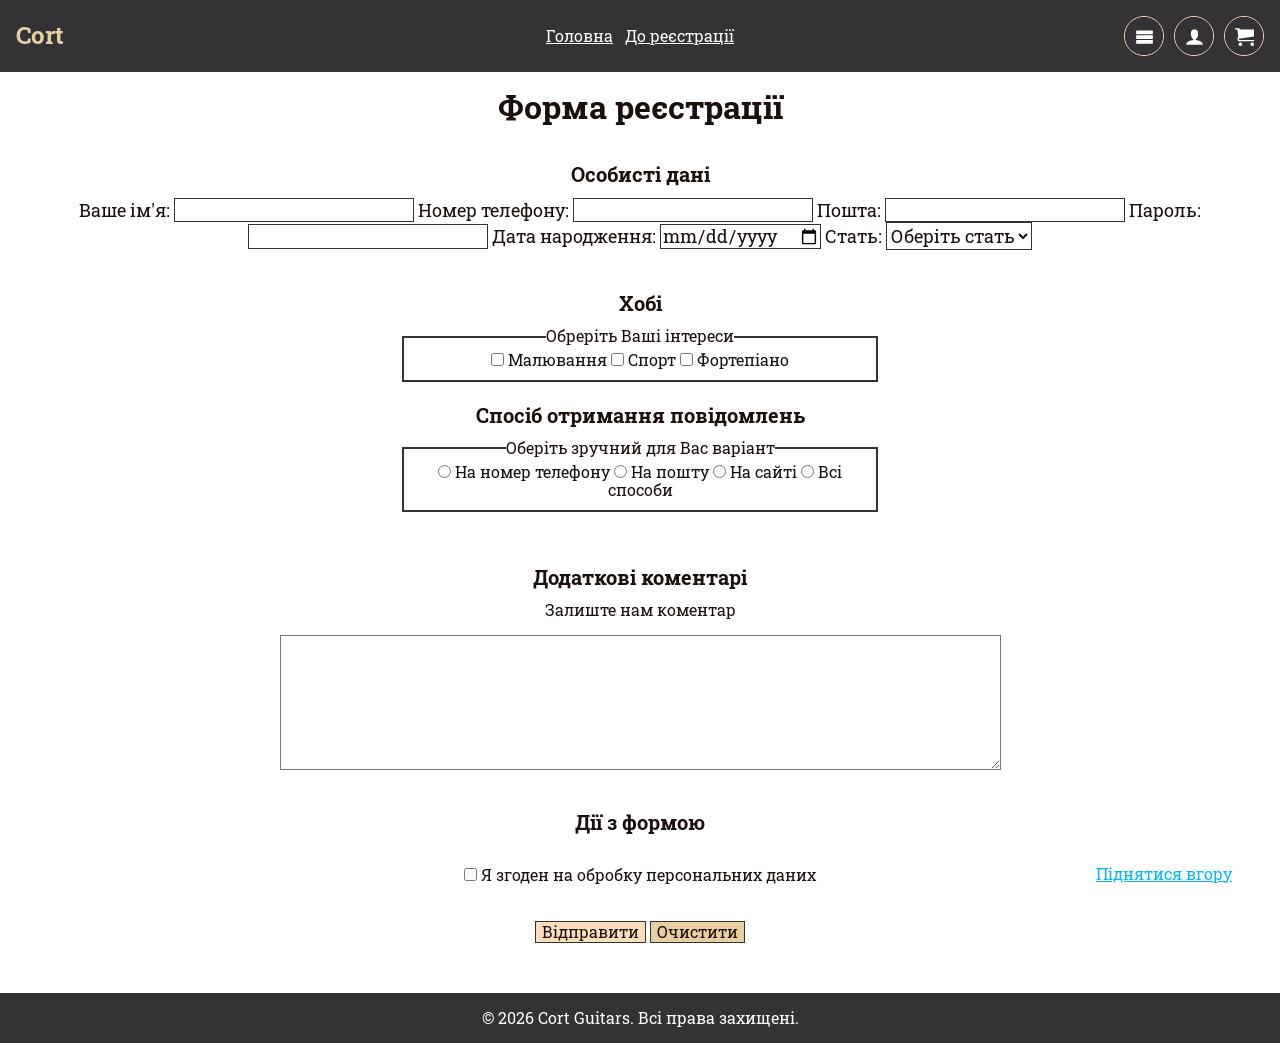
==== pages/form.html @ dea1d57a "Icons+TextDecoration fix" ====
<!doctype html>
<html lang="uk">
  <head>
    <meta charset="UTF-8" />
    <meta name="viewport" content="width=device-width, initial-scale=1.0" />
    <title>Form</title>
    <link
      rel="stylesheet"
      href="https://cdn.jsdelivr.net/npm/modern-normalize@3.0.1/modern-normalize.min.css"
    />
    <link rel="preconnect" href="https://fonts.googleapis.com" />
    <link rel="preconnect" href="https://fonts.gstatic.com" crossorigin />
    <link
      href="https://fonts.googleapis.com/css2?family=Roboto+Slab:wght@100..900&display=swap"
      rel="stylesheet"
    />
    <link rel="stylesheet" href="../styles/style.css" />
  </head>
  <body class="registration-page">
    <header>
      <div class="container">
        <h1>Cort</h1>
        <nav>
          <ul class="nav-links">
            <li><a href="../index.html">Головна</a></li>
            <li><a href="#registration-form">До реєстрації</a></li>
          </ul>
        </nav>
        <ul class="header-icons">
          <li>
            <a href="../index.html" aria-label="Головна">
              <svg viewBox="0 0 32 32"><use href="../images/icons.svg#icon-menu"></use></svg>
            </a>
          </li>
          <li>
            <a href="form.html" aria-label="Профіль">
              <svg viewBox="0 0 32 32"><use href="../images/icons.svg#icon-user"></use></svg>
            </a>
          </li>
          <li>
            <a href="tables.html" aria-label="Кошик">
              <svg viewBox="0 0 32 32"><use href="../images/icons.svg#icon-cart"></use></svg>
            </a>
          </li>
        </ul>
      </div>
    </header>
    <main>
      <section id="registration-form">
        <h2>Форма реєстрації</h2>
        <form>
          <section class="form-section-personal">
            <h3>Особисті дані</h3>
            <label for="user-name"
              >Ваше ім'я:
              <input type="text" name="user-name" id="user-name" />
            </label>
            <label for="user-number"
              >Номер телефону:
              <input type="tel" name="user-number" id="user-number" />
            </label>
            <label for="user-email"
              >Пошта:
              <input type="email" name="user-email" id="user-email" />
            </label>
            <label for="user-password"
              >Пароль:
              <input type="password" name="user-password" id="user-password" />
            </label>
            <label for="user-date"
              >Дата народження:
              <input type="date" name="user-date" id="user-date" />
            </label>
            <label for="user-gender"
              >Стать:
              <select name="user-gender" id="user-gender">
                <option value="">Оберіть стать</option>
                <option value="male">Чоловіча</option>
                <option value="female">Жіноча</option>
              </select>
            </label>
          </section>
          <section class="form-section-preferences">
            <h3>Хобі</h3>
            <fieldset>
              <legend>Обреріть Ваші інтереси</legend>
              <label>
                <input
                  name="hobbies"
                  type="checkbox"
                  id="user-art"
                  value="art"
                />
                Малювання
              </label>
              <label>
                <input
                  name="hobbies"
                  type="checkbox"
                  id="user-sport"
                  value="sport"
                />
                Спорт
              </label>
              <label>
                <input
                  name="hobbies"
                  type="checkbox"
                  id="user-piano"
                  value="piano"
                />
                Фортепіано
              </label>
            </fieldset>
          </section>
          <section class="form-section-notifications">
            <h3>Спосіб отримання повідомлень</h3>
            <fieldset>
              <legend>Оберіть зручний для Вас варіант</legend>
              <input
                type="radio"
                id="user-radio1"
                name="notification-method"
                value="phone"
              />
              <label for="user-radio1">На номер телефону</label>
              <input
                type="radio"
                id="user-radio2"
                name="notification-method"
                value="email"
              />
              <label for="user-radio2">На пошту</label>
              <input
                type="radio"
                id="user-radio3"
                name="notification-method"
                value="website"
              />
              <label for="user-radio3">На сайті</label>
              <input
                type="radio"
                id="user-radio4"
                name="notification-method"
                value="all-methods"
              />
              <label for="user-radio4">Всі способи </label>
            </fieldset>
          </section>
          <section class="form-section-comments">
            <h3>Додаткові коментарі</h3>
            <p>
              <label for="user-comments">Залиште нам коментар</label>
            </p>
            <textarea
              id="user-comments"
              name="user-comments"
              cols="70"
              rows="7"
            ></textarea>
          </section>
          <section class="form-section-actions">
            <h3>Дії з формою</h3>
            <p class="consent-option">
              <label>
                <input
                  type="checkbox"
                  name="consent"
                  id="user-checkbox"
                  value="consent"
                />
                Я згоден на обробку персональних даних
              </label>
            </p>
            <p class="form-actions">
              <button name="submit" type="submit">Відправити</button>
              <button name="reset" type="reset">Очистити</button>
            </p>
          </section>
        </form>
      </section>
    </main>
    <footer>
      <a href="#registration-form">Піднятися вгору</a>
      <p>&copy; 2026 Cort Guitars. Всі права захищені.</p>
    </footer>
  </body>
</html>
---- styles/style.css ----
/* Кольори */
:root {
  --color-rosewood: #1a110f;
  --color-mahogany: #343235;
  --color-sunburst: #e7cfa3;
  --color-spruce: #fbddbe;
  --color-white: #ffffff;
}

h1,
h2,
h3,
h4,
h5,
h6,
p,
ul,
ol {
  margin: 0;
  padding: 0;
}

body {
  background-color: var(--color-mahogany);
  color: var(--color-white);
  font-family: 'Roboto Slab', serif;
}

body.registration-page {
  background-color: var(--color-white);
  color: var(--color-rosewood);
}

/* Хідер та навігація */
header {
  background-color: var(--color-mahogany);
  padding: 16px 0;
  position: sticky;
  top: 0;
  z-index: 1;
}

header .container {
  display: flex;
  align-items: center;
}

header h1 {
  flex: 1 1 0%;
  color: var(--color-sunburst);
  font-size: 24px;
  margin-bottom: 0;
}

header nav > ul {
  list-style: none;
  display: flex;
  gap: 12px;
}

header .header-icons {
  list-style-type: none;
  display: flex;
  flex: 1 1 0%;
  justify-content: flex-end;
  align-items: center;
  gap: 10px;
}

header .header-icons svg {
  display: block;
  width: 50%;
  height: 50%;
  fill: var(--color-white);
  transition: fill 1s linear;
}

header .header-icons li {
  box-sizing: border-box;
  display: flex;
  width: 40px;
  height: 40px;
  flex: 0 0 40px;
  align-items: center;
  justify-content: center;
  border: 1px solid var(--color-spruce);
  border-radius: 50%;
}

header .header-icons a {
  width: 100%;
  height: 100%;
  background-color: var(--color-mahogany);
  transition: background-color 1s linear;
  display: flex;
  justify-content: center;
  align-items: center;
  border-radius: 50%;
}

header .header-icons a:hover,
a:focus {
  background-color: black;
}

header .header-icons a:hover svg,
a:focus svg {
  fill: var(--color-sunburst);
}

header nav li {
  margin-bottom: 0;
}

nav a:link,
nav a:visited {
  color: var(--color-white);
  transition: color 0.5s ease-in-out;
}

nav a:hover,
nav a:focus {
  color: var(--color-sunburst);
}

nav a:active {
  color: var(--color-spruce);
}

/* Hero-секція */
.hero {
  background-image: url('../images/hero.jpg');
  background-position: center;
  background-size: cover;
  background-repeat: no-repeat;
  text-align: center;
  padding: 192px 0;
}

main section {
  border-top: 1px solid transparent;
  border-bottom: 1px solid transparent;
  padding: 16px 0;
}

main section > .container > :last-child {
  margin-bottom: 0;
}

main section h2 {
  margin-bottom: 16px;
}

main section h3 {
  margin-bottom: 12px;
}

main section p {
  margin-bottom: 16px;
}

.hero-title {
  color: var(--color-white);
  font-size: 64px;
}

.hero-subtitle {
  color: var(--color-white);
  font-size: 24px;
}

.hero-button {
  background-color: var(--color-white);
  color: var(--color-rosewood);
  border-radius: 25px;
  padding: 12px 24px;
  font-size: 18px;
  text-decoration: none;
  display: block;
  width: fit-content;
  margin: 32px auto 0;
  font-family: 'Roboto Slab', serif;
  transition:
    background-color 0.5s linear,
    color 0.5s linear,
    transform 0.5s linear;
}

.hero-button:link,
.hero-button:visited {
  color: var(--color-rosewood);
}

.hero-button:hover,
.hero-button:focus {
  background-color: var(--color-mahogany);
  color: var(--color-sunburst);
  text-decoration: none;
  transform: scale(1.1);
}

.hero-button {
  position: relative;
}

.hero-button::after {
  content: '';
  position: absolute;
  inset: 0;
  border: 3px solid var(--color-mahogany);
  border-radius: inherit;
  animation: motion 400ms infinite alternate;
  transition: border-color 0.5s linear;
}

.hero-button:hover::after,
.hero-button:focus::after {
  border-color: white;
}

@keyframes motion {
  0% {
    border-style: dotted;
  }
  100% {
    border-style: dashed;
  }
}

/* Вступ і картки */
.under-hero,
#classic-models,
#electric-models,
#bass-models {
  text-align: center;
}

#classic-models,
#bass-models {
  background-color: var(--color-white);
}

.under-hero,
#classic-models,
#bass-models {
  color: var(--color-rosewood);
}

.under-hero {
  background-color: var(--color-spruce);
}

#classic-models > h2,
#electric-models > h2,
#bass-models > h2 {
  font-size: 32px;
}

#classic-models > p,
#electric-models > p,
#bass-models > p {
  font-size: 18px;
  line-height: 1.5;
}

#under-hero > h2 + p {
  font-size: 20px;
}

#under-hero > h2 ~ p {
  color: var(--color-mahogany);
}

.cards {
  list-style: none;
  margin-bottom: 16px;
  padding: 16px;
  display: flex;
  flex-wrap: wrap;
  gap: 16px;
}

#classic-models .cards {
  background-color: var(--color-spruce);
  color: var(--color-rosewood);
}

#bass-models .cards {
  background-color: var(--color-sunburst);
  color: var(--color-rosewood);
}

#electric-models .cards {
  background-color: var(--color-rosewood);
  color: var(--color-spruce);
}

.card {
  background-color: inherit;
  color: inherit;
  text-align: center;
  padding: 16px;
  position: relative;
  display: flex;
  flex-direction: column;
  gap: 12px;
  align-items: center;
  flex: 1 1 280px;
}

.card-number {
  color: var(--color-rosewood);
  position: absolute;
  top: 15px;
  left: 15px;
}

.card:last-child {
  margin-bottom: 0;
}

.card-image {
  position: relative;
  display: inline-block;
  max-width: 100%;
  align-self: center;
}

.card-image > img {
  display: block;
  max-width: 100%;
  height: auto;
}

.card > h3 {
  font-size: 22px;
  margin-bottom: 0;
}

#electric-models {
  background-color: var(--color-rosewood);
  color: var(--color-white);
}

/* Про нас */
#about-us {
  text-align: center;
  background-color: var(--color-rosewood);
  color: var(--color-white);
}

#about-us > .container {
  display: grid;
  grid-template-columns: auto auto auto;
  gap: 16px;
}

#about-us .container > h2 {
  color: var(--color-spruce);
  grid-column: 1 / -1;
}

#about-us article {
  margin-bottom: 0;
}

#about-us article > h3 {
  color: var(--color-spruce);
  font-size: 28px;
  text-align: center;
}

#about-us article > p {
  line-height: 1.5;
}

#about-us article > :last-child {
  margin-bottom: 0;
}

#about-us article:last-child {
  margin-bottom: 0;
}

#about-us .about-company > p:first-of-type::first-letter,
#about-us .about-products > p:first-of-type::first-letter,
#about-us .about-goal > p:first-of-type::first-letter {
  color: var(--color-sunburst);
  font-size: 24px;
}
button {
  cursor: pointer;
}

/* Футер / посилання */
footer {
  color: var(--color-white);
  text-align: center;
  background-color: var(--color-mahogany);
  padding: 16px 0;
  bottom: 0;
}

footer a {
  display: inline-block;
  margin-bottom: 12px;
  position: fixed;
  right: 48px;
  bottom: 5px;
  transition: color 0.5s ease-in-out;
}

footer p {
  margin-bottom: 0;
}

footer a:link,
footer a:visited {
  color: rgb(0, 183, 255);
}

footer a:hover,
footer a:focus {
  color: var(--color-sunburst);
}

.container {
  max-width: 1400px;
  padding: 0 16px;
  margin: 0 auto;
}

/* Форма реєстрації */
#registration-form {
  text-align: center;
}

#registration-form > h2 {
  font-size: 32px;
}

#registration-form form section > h3 {
  font-size: 20px;
}

#registration-form > form {
  text-align: center;
}

.form-section-personal {
  padding: 20px;
}

.form-section-preferences {
  padding: 20px 400px 0px;
}
.consent-option {
  padding: 20px 10px;
}
.form-section-notifications {
  padding: 20px 400px;
}

.form-section-comments {
  padding: 32px 20px 20px;
}

.form-section-actions {
  padding: 16px;
}

.form-actions {
  text-align: center;
}

.form-section-personal > label {
  font-size: 18px;
}

form input,
form select,
form textarea {
  background-color: var(--color-white);
  color: var(--color-rosewood);
}

form input,
form select {
  border: 1px solid var(--color-mahogany);
}

form input:focus,
form select:focus,
form textarea:focus {
  outline: 2px solid var(--color-sunburst);
}

form fieldset {
  border: 2px solid var(--color-mahogany);
}

form input:checked {
  accent-color: var(--color-mahogany);
}

form textarea {
  background-color: var(--color-white);
  color: var(--color-rosewood);
}

form button[type='submit'] {
  border: 1px solid var(--color-mahogany);
  background-color: var(--color-spruce);
  color: var(--color-rosewood);
}
form button[type='reset'] {
  border: 1px solid var(--color-mahogany);
  background-color: var(--color-sunburst);
  color: var(--color-rosewood);
}

form button:hover,
form button:focus {
  background-color: var(--color-sunburst);
}

/* Цей селектор має найбільшу специфічність — (1, 2, 3). */
#registration-form form .consent-option > label input:checked {
  accent-color: var(--color-sunburst);
}

/* Сторінка таблиць */
th,
td {
  border: 1px solid var(--color-rosewood);
}

th {
  text-align: center;
}

table {
  border-collapse: collapse;
  margin-inline: auto;
  margin-bottom: 24px;
}
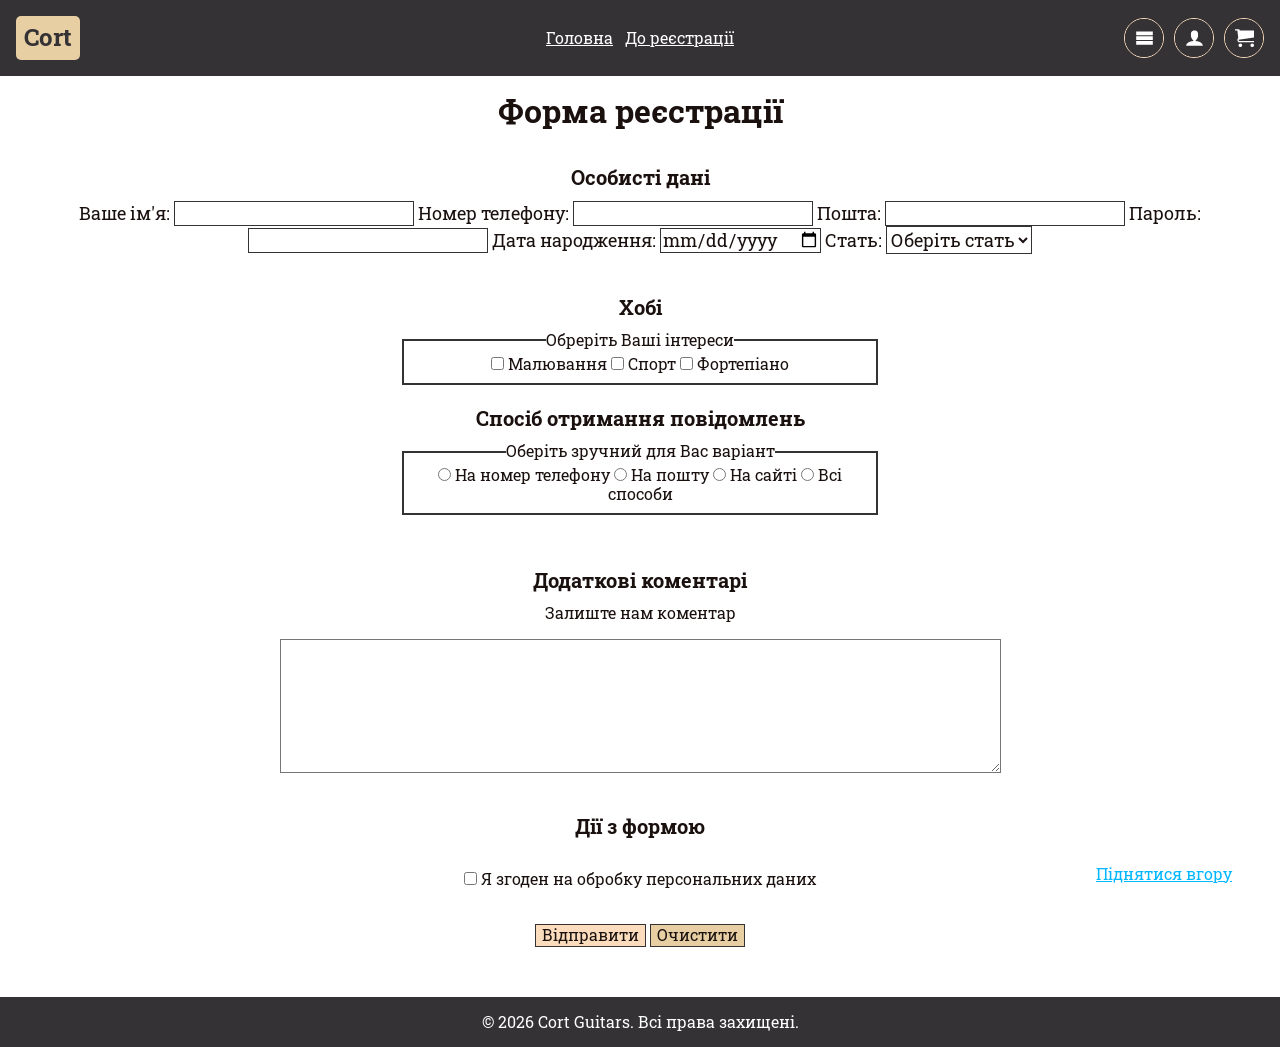
==== commit 235b2f97: "Brand-link upd" ====
--- a/pages/form.html
+++ b/pages/form.html
@@ -19,7 +19,7 @@
   <body class="registration-page">
     <header>
       <div class="container">
-        <h1>Cort</h1>
+        <h1><a class="brand-link" href="../index.html">Cort</a></h1>
         <nav>
           <ul class="nav-links">
             <li><a href="../index.html">Головна</a></li>
--- a/styles/style.css
+++ b/styles/style.css
@@ -47,9 +47,25 @@
 
 header h1 {
   flex: 1 1 0%;
-  color: var(--color-sunburst);
   font-size: 24px;
   margin-bottom: 0;
+}
+
+.brand-link {
+  display: inline-block;
+  padding: 8px;
+  border-radius: 5px;
+  background-color: var(--color-sunburst);
+  color: var(--color-mahogany);
+  text-decoration: none;
+  animation:
+    brand-flicker 1.5s infinite,
+    text-flicker 1.5s infinite;
+}
+
+.brand-link:hover,
+.brand-link:focus {
+  background-color: var(--color-spruce);
 }
 
 header nav > ul {
@@ -227,6 +243,36 @@
   }
 }
 
+@keyframes brand-flicker {
+  0%,
+  100% {
+    transform: rotate(2deg) scale(1);
+    background-color: var(--color-spruce);
+  }
+  25% {
+    transform: rotate(-1deg) scale(1.05);
+    background-color: var(--color-sunburst);
+  }
+  50% {
+    transform: rotate(-2deg) scale(1);
+    background-color: var(--color-spruce);
+  }
+  75% {
+    transform: rotate(1deg) scale(1.05);
+    background-color: var(--color-sunburst);
+  }
+}
+
+@keyframes text-flicker {
+  0%,
+  100% {
+    color: var(--color-mahogany);
+  }
+  50% {
+    color: var(--color-rosewood);
+  }
+}
+
 /* Вступ і картки */
 .under-hero,
 #classic-models,
